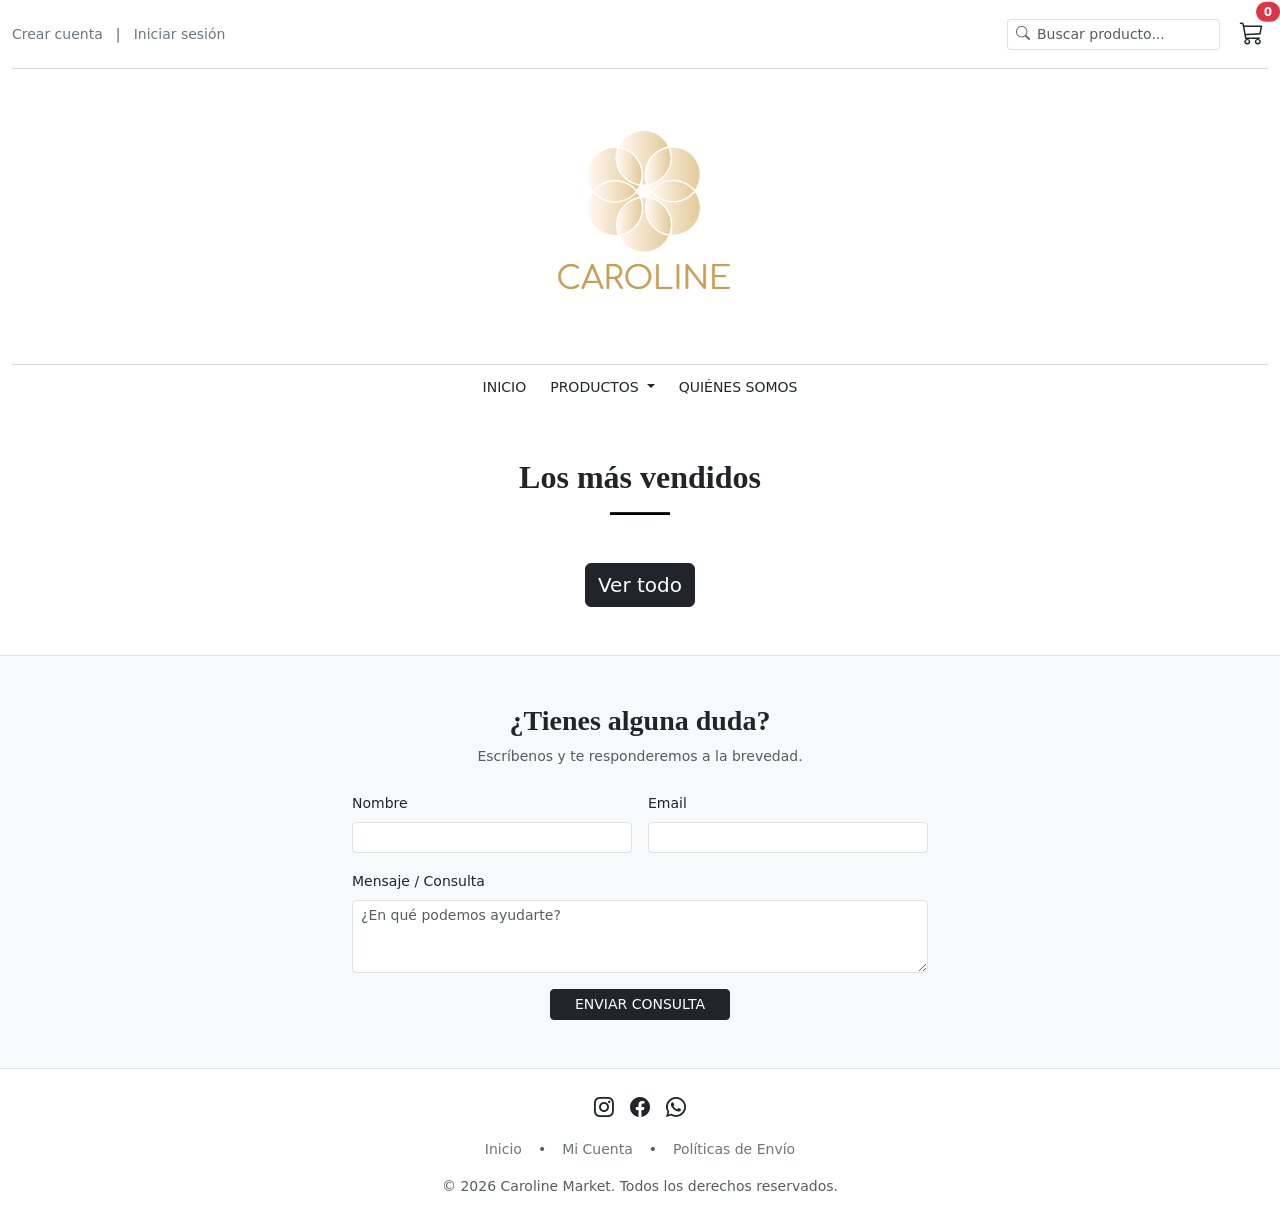
==== index.html @ 9866bcb5 "Proyecto CarolineMarket (E-commerce de prueba)" ====
<!DOCTYPE html>
<html lang="en">
<head>
    <meta charset="UTF-8">
    <meta name="viewport" content="width=device-width, initial-scale=1.0">
    <!-- Bootstrap -->
    <link href="https://cdn.jsdelivr.net/npm/bootstrap@5.3.3/dist/css/bootstrap.min.css" rel="stylesheet">
    <link rel="stylesheet" href="https://cdn.jsdelivr.net/npm/bootstrap-icons@1.11.3/font/bootstrap-icons.min.css">
    <link rel="stylesheet" href="./css/styles.css">
    <title>Caroline Market</title>
</head>
<body>
    <header class="container-fluid py-2 bg-white">
    
        <div class="d-flex justify-content-between align-items-center py-1">
            <div class="header-links" id="contenedor-auth-header">
                <a href="registro.html" class="text-secondary text-decoration-none small me-2">Crear cuenta</a>
                <span class="text-muted small">|</span>
                <a href="login.html" class="text-secondary text-decoration-none small ms-2">Iniciar sesión</a>
            </div>

            <div class="d-flex align-items-center gap-3">
                <!--  Input para buscar producto-->
                
                <div class="input-group input-group-sm">
                    <span class="input-group-text bg-transparent border-end-0" id="buscar-icono">
                        <i class="bi bi-search text-muted"></i>
                    </span>
                    <input type="text" id="busqueda" class="form-control border-start-0 ps-0" placeholder="Buscar producto..." aria-label="Buscar">
                </div>
                <!-- Botón del carrito-->
                <button id="btn-carrito" class="btn btn-outline-dark position-relative border-0 p-1" data-bs-toggle="offcanvas" data-bs-target="#carritoDesplegable" aria-controls="carritoDesplegable">
                    <i class="bi bi-cart3 fs-4"></i>
                    <span id="contador-carrito" class="position-absolute top-0 start-100 translate-middle badge rounded-pill bg-danger">0
                    </span>
                </button>
            </div>
        </div>

        <hr class="my-2 text-muted">
        <!-- Logo imagen central -->
        <div class="text-center py-2">
            <img src="./logo/logo1.png"  alt="logo" class="img-fluid" style="max-height: 400px; height: auto;">
        </div>

        <hr class="my-2 text-muted">
        <!-- menú de inicio -->
        <nav class="d-flex justify-content-center py-1">
            <ul class="nav gap-4 justify-content-center fw-medium text-uppercase small">
                <li class="nav-item">
                    <a class="nav-link text-dark p-0 active" href="index.html">Inicio</a>
                </li>
                <li class="nav-item dropdown">
                    <a class="nav-link text-dark p-0 dropdown-toggle" href="#" id="navbarDropdown" role="button" data-bs-toggle="dropdown" aria-expanded="false">
                        Productos
                    </a>
                    <ul class="dropdown-menu shadow-sm" aria-labelledby="navbarDropdown">
                        <li><a class="dropdown-item " href="./allProducts.html" data-categoria="todos">Todas las categorías</a></li>
                        <li><hr class="dropdown-divider"></li>
                        <li><a class="dropdown-item " href="./allProducts.html?categoria=men's clothing" data-categoria="men's clothing">Ropa Masculina</a></li>
                        <li><a class="dropdown-item " href="allProducts.html?categoria=women's clothing" data-categoria="women's clothing">Ropa Femenina</a></li>
                        <li><a class="dropdown-item " href="allProducts.html?categoria=electronics" data-categoria="electronics">Electrónica</a></li>
                        <li><a class="dropdown-item " href="allProducts.html?categoria=jewelery" data-categoria="jewelery">Joyería</a></li>
                    </ul>
                </li>
                <li class="nav-item">
                    <a class="nav-link text-dark p-0" href="#">Quiénes Somos</a>
                </li>
            </ul>
        </nav>
    </header>

    <main class="container my-5">
        <div class="text-center mb-4">
            <h2 class="fw-bold" style="font-family: 'Georgia', serif;">Los más vendidos</h2>
            <hr class="mx-auto" style="width: 60px; height: 3px; background-color: black; opacity: 1;">
        </div>
        <!-- Contenedor de los productos -->
        <section id="contenedor-productos" class="row row-cols-1 row-cols-md-2 row-cols-lg-4 g-4">
        </section>

        <div class="text-center mt-5">
            <a href="allProducts.html" class="btn btn-dark fs-5">Ver todo</a>
        </div>
    </main>
    <!-- Carrito desplegable -->
    <div class="offcanvas offcanvas-end" tabindex="-1" id="carritoDesplegable" aria-labelledby="carritoDesplegableLabel">
        <div class="offcanvas-header border-bottom">
            <h5 class="offcanvas-title fw-bold" id="carritoDesplegableLabel">🛒 Tu Carrito</h5>
            <button type="button" class="btn-close" data-bs-dismiss="offcanvas" aria-label="Close"></button>
        </div>
        
        <div class="offcanvas-body" id="carrito-items-vista">
            <p class="text-muted text-center my-4">Tu carrito está vacío.</p>
            </div>

        <div class="offcanvas-footer p-3 border-top bg-light">
            <div class="d-flex justify-content-between align-items-center mb-3">
                <span class="fs-5 fw-medium">Subtotal:</span>
                <span class="fs-5 fw-bold text-dark" id="carrito-total-vista">$0</span>
            </div>
            <a href="checkout.html" class="btn btn-dark w-100 py-2 text-uppercase fw-medium btn-sm btn-iniciar-compra">
                Iniciar Compra
            </a>
        </div>
    </div>
        <!-- Contacto -->

    <section class="bg-light py-5 border-top">
        <div class="container" style="max-width: 600px;">
            <div class="text-center mb-4">
                <h3 class="fw-bold" style="font-family: 'Georgia', serif;">¿Tienes alguna duda?</h3>
                <p class="text-muted small">Escríbenos y te responderemos a la brevedad.</p>
            </div>
            <!-- Formulario de contacto -->
            <form action="https://formspree.io/#" method="POST" class="row g-3">
                <!-- Nombre -->
                <div class="col-md-6">
                    <label for="contacto-nombre" class="form-label small fw-medium">Nombre</label>
                    <input type="text" name="nombre" class="form-control form-control-sm" id="contacto-nombre" required>
                </div>
                <!-- email -->
                <div class="col-md-6">
                    <label for="contacto-email" class="form-label small fw-medium">Email</label>
                    <input type="email" name="email" class="form-control form-control-sm" id="contacto-email" required>
                </div>
                <!-- mensaje -->
                <div class="col-12">
                    <label for="contacto-mensaje" class="form-label small fw-medium">Mensaje / Consulta</label>
                    <textarea name="mensaje" class="form-control form-control-sm" id="contacto-mensaje" rows="3" placeholder="¿En qué podemos ayudarte?" required></textarea>
                </div>
                <!-- Botón de la consulta -->
                <div class="col-12 text-center mt-3">
                    <button type="submit" class="btn btn-dark btn-sm px-4 text-uppercase fw-medium">Enviar Consulta</button>
                </div>
            </form>
        </div>
    </section>
    <!-- Footer -->
    <footer class="bg-white py-4 border-top">
        <div class="container text-center">
            <!-- Redes -->
            <div class="d-flex justify-content-center gap-3 mb-3 fs-5">
                <a href="#" class="text-dark"><i class="bi bi-instagram"></i></a>
                <a href="#" class="text-dark"><i class="bi bi-facebook"></i></a>
                <a href="#" class="text-dark"><i class="bi bi-whatsapp"></i></a>
            </div>
            <!-- Footer final -->
            <div class="d-flex justify-content-center gap-3 small mb-3">
                <a href="index.html" class="text-secondary text-decoration-none">Inicio</a>
                <span class="text-muted">•</span>
                <a href="login.html" class="text-secondary text-decoration-none">Mi Cuenta</a>
                <span class="text-muted">•</span>
                <a href="#" class="text-secondary text-decoration-none">Políticas de Envío</a>
            </div>
            
            <p class="text-muted small mb-0">&copy; 2026 Caroline Market. Todos los derechos reservados.</p>
        </div>
    </footer>

    <script src="https://cdn.jsdelivr.net/npm/bootstrap@5.3.3/dist/js/bootstrap.bundle.min.js"></script>
    <script type="module" src="js/app.js"></script>
</body>
</html>
---- css/styles.css ----
/*  Comportamiento del carrito con offcanvas-end */
.offcanvas-end {
    width: 100% !important;
}

/* 2. En pantallas medianas ocupa aproximadamente el 50% de la pantalla */
@media (min-width: 576px) {
    .offcanvas-end {
        width: 50% !important;
    }
}

/* 3. En pantallas grandes: Le damos un ancho fijo ideal de vista previa */
@media (min-width: 992px) {
    .offcanvas-end {
        width: 400px !important; /* Un tamaño estándar perfecto para e-commerce */
    }
}
/* Limita el ancho del buscador para que no se estire de más */
.input-group {
    max-width: 220px;
}

/* Efecto suave para los links de navegación */
.nav-link {
    transition: color 0.2s ease-in-out;
}
.nav-link:hover {
    color: #6c757d !important; /* Gris intermedio al pasar el mouse */
}

/* Limita los títulos largos a máximo 2 líneas y pone puntos suspensivos (...) */
.text-truncate-2 {
    display: -webkit-box;
    line-clamp: 2; 
    -webkit-box-orient: vertical;  
    overflow: hidden;
}

/* Efecto visual sutil al pasar el mouse por encima de la tarjeta */
.producto-tarjeta {
    transition: transform 0.2s ease-in-out, box-shadow 0.2s ease-in-out;
}
.producto-tarjeta:hover {
    transform: translateY(-5px);
    box-shadow: 0 10px 20px rgba(0,0,0,0.1) !important;
}
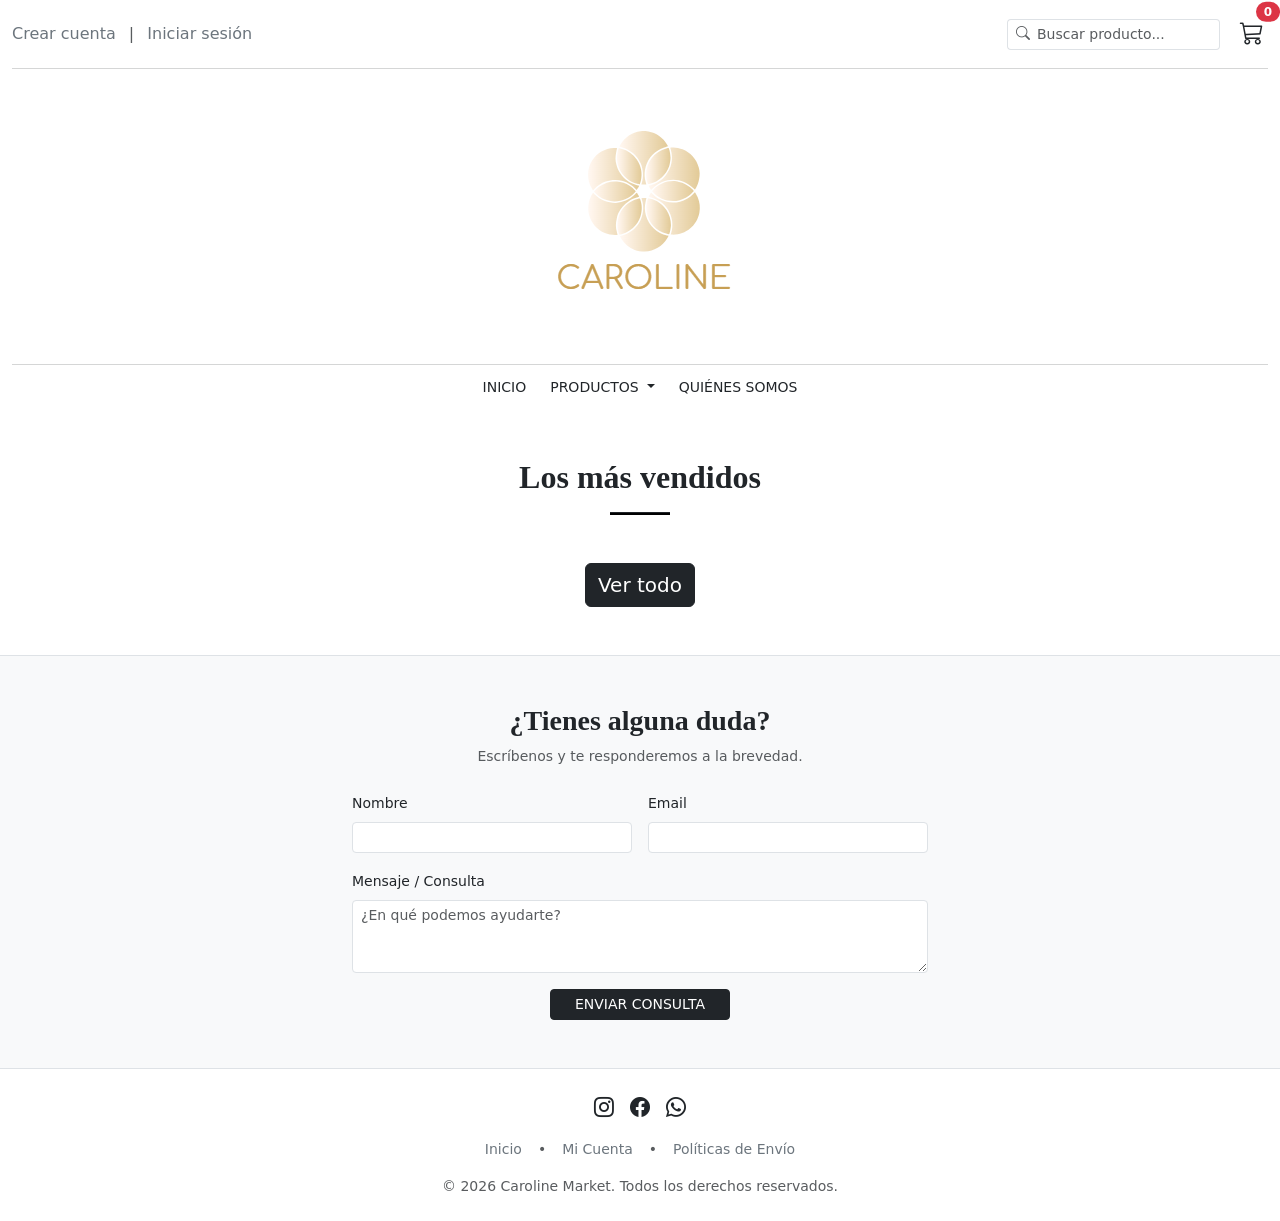
==== commit 638b2d6a: "Realización de la página del detalle de producto y modificaciones varias a la página de inicio, todo" ====
--- a/index.html
+++ b/index.html
@@ -92,7 +92,7 @@
         
         <div class="offcanvas-body" id="carrito-items-vista">
             <p class="text-muted text-center my-4">Tu carrito está vacío.</p>
-            </div>
+        </div>
 
         <div class="offcanvas-footer p-3 border-top bg-light">
             <div class="d-flex justify-content-between align-items-center mb-3">
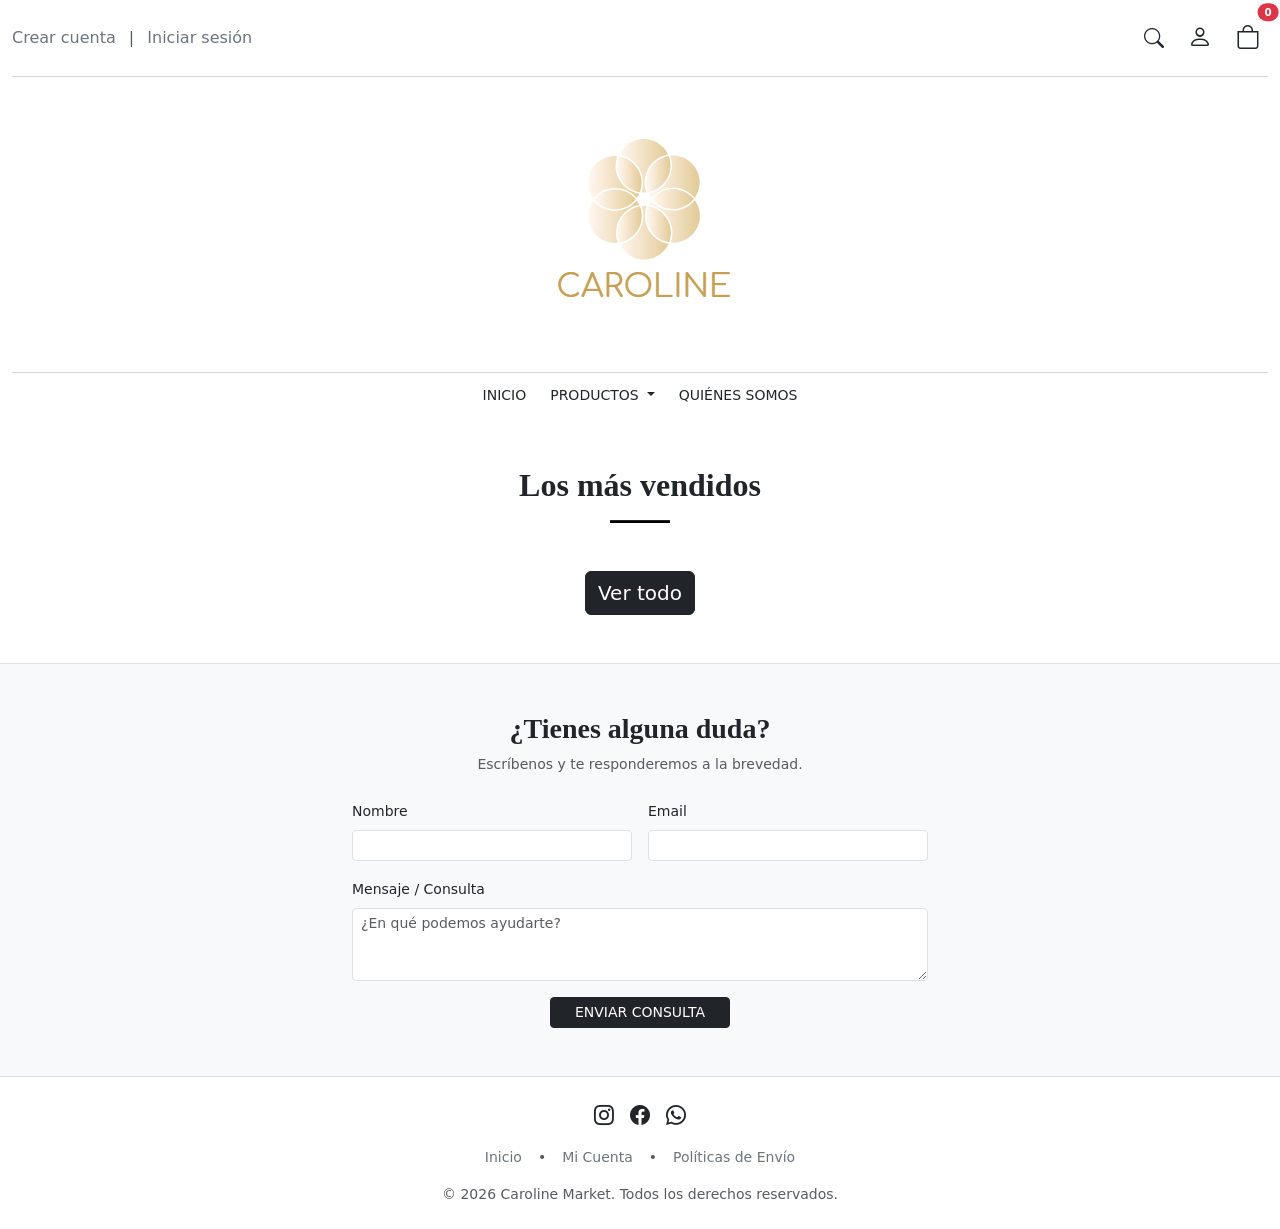
==== commit 2b35297c: "Filtro de búsqueda en la página de inicio y modifiqué el header en el index" ====
--- a/index.html
+++ b/index.html
@@ -13,27 +13,47 @@
     <header class="container-fluid py-2 bg-white">
     
         <div class="d-flex justify-content-between align-items-center py-1">
+            <!-- Botón de registro e inicio de sesion -->
             <div class="header-links" id="contenedor-auth-header">
                 <a href="registro.html" class="text-secondary text-decoration-none small me-2">Crear cuenta</a>
                 <span class="text-muted small">|</span>
                 <a href="login.html" class="text-secondary text-decoration-none small ms-2">Iniciar sesión</a>
             </div>
+            <!-- Botones de búsqueda desplegable, mi perfil y carrito -->
+            <div class="d-flex align-items-center gap-2">
+                <!-- 🌟 BUSCADOR DESPLEGABLE EN UN BOTÓN -->
+                <div class="dropdown position-relative">
+                    <button class="btn btn-outline-dark border-0 p-2 rounded-circle" type="button" id="btn-buscar-desplegable" data-bs-toggle="dropdown" data-bs-auto-close="outside" aria-expanded="false" title="Buscar productos">
+                        <i class="bi bi-search fs-5"></i>
+                    </button>
 
-            <div class="d-flex align-items-center gap-3">
-                <!--  Input para buscar producto-->
-                
-                <div class="input-group input-group-sm">
-                    <span class="input-group-text bg-transparent border-end-0" id="buscar-icono">
-                        <i class="bi bi-search text-muted"></i>
-                    </span>
-                    <input type="text" id="busqueda" class="form-control border-start-0 ps-0" placeholder="Buscar producto..." aria-label="Buscar">
+                    <!-- Menú Flotante con Input y Contenedor de Sugerencias -->
+                    <div class="dropdown-menu dropdown-menu-end p-3 shadow border-0" style="width: 320px;" aria-labelledby="btn-buscar-desplegable">
+                        <div class="input-group input-group-sm mb-1">
+                            <span class="input-group-text bg-transparent border-end-0">
+                                <i class="bi bi-search text-muted"></i>
+                            </span>
+                            <input type="text" id="busqueda" class="form-control border-start-0 ps-0" placeholder="Buscar producto..." autocomplete="off">
+                        </div>
+
+                        <!-- Contenedor dinámico de sugerencias inyectado desde UI -->
+                        <div id="sugerencias-busqueda" class="list-group position-absolute w-100 start-0 shadow-sm mt-1 d-none" style="max-height: 250px; overflow-y: auto; z-index: 1050;">
+                            <!-- JS inyectará las coincidencias acá -->
+                        </div>
+                    </div>
                 </div>
-                <!-- Botón del carrito-->
-                <button id="btn-carrito" class="btn btn-outline-dark position-relative border-0 p-1" data-bs-toggle="offcanvas" data-bs-target="#carritoDesplegable" aria-controls="carritoDesplegable">
-                    <i class="bi bi-cart3 fs-4"></i>
-                    <span id="contador-carrito" class="position-absolute top-0 start-100 translate-middle badge rounded-pill bg-danger">0
-                    </span>
+
+                <!-- Ícono de Perfil / Mi Cuenta -->
+                <a href="#" class="btn btn-outline-dark border-0 p-2 rounded-circle" title="Mi Cuenta">
+                    <i class="bi bi-person fs-4"></i>
+                </a>
+
+                <!-- Ícono del Carrito -->
+                <button id="btn-carrito" class="btn btn-outline-dark position-relative border-0 p-2 rounded-circle" data-bs-toggle="offcanvas" data-bs-target="#carritoDesplegable" aria-controls="carritoDesplegable" title="Ver carrito">
+                    <i class="bi bi-bag fs-4"></i>
+                    <span id="contador-carrito" class="position-absolute top-0 start-100 translate-middle badge rounded-pill bg-danger" style="font-size: 0.65rem;">0</span>
                 </button>
+
             </div>
         </div>
 
